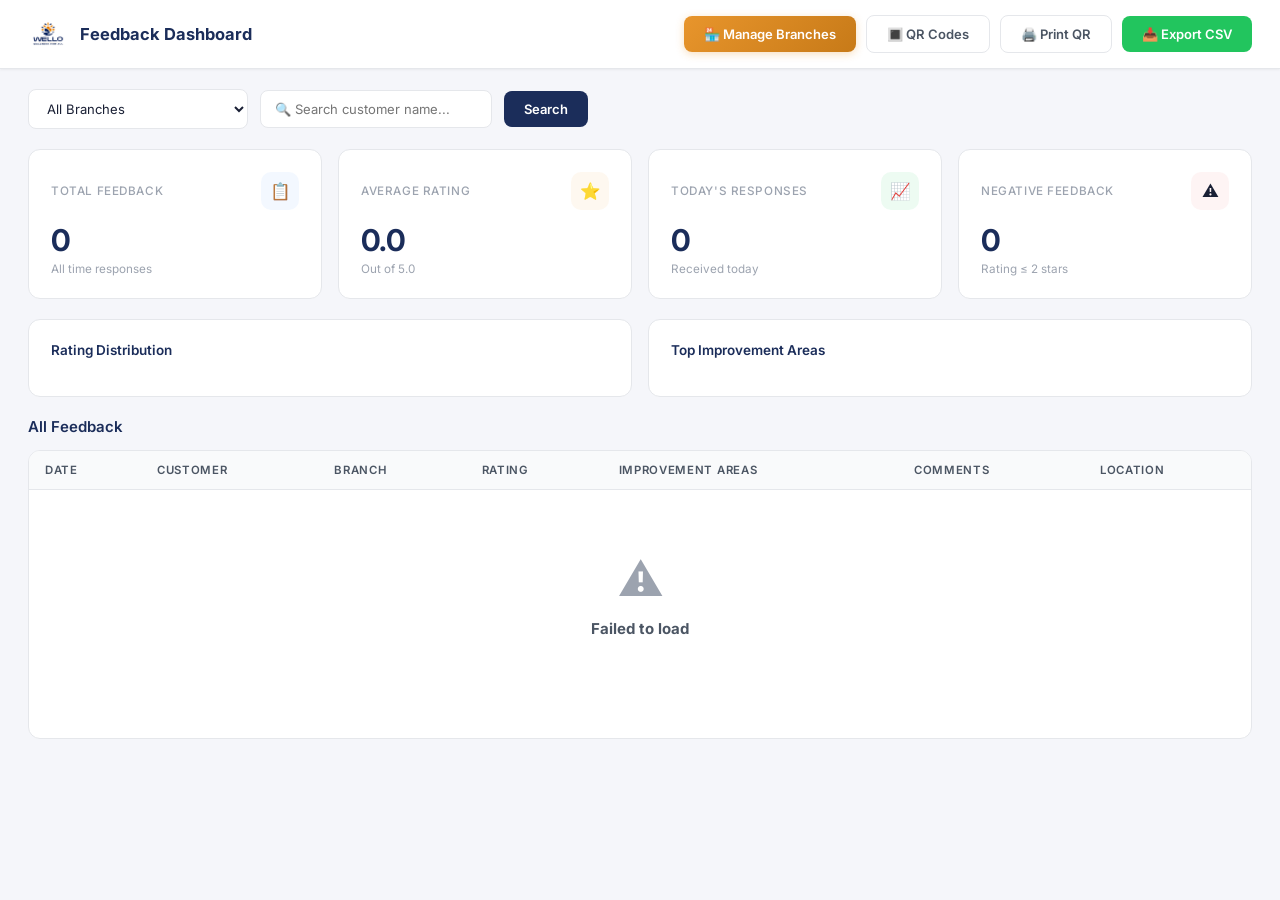
==== frontend/admin.html @ 87f92286 "Initial deploy" ====
<!DOCTYPE html>
<html lang="en">
<head>
  <meta charset="UTF-8"/>
  <meta name="viewport" content="width=device-width, initial-scale=1.0"/>
  <title>Feedback Dashboard | Admin</title>
  <link rel="preconnect" href="https://fonts.googleapis.com"/>
  <link rel="preconnect" href="https://fonts.gstatic.com" crossorigin/>
  <link href="https://fonts.googleapis.com/css2?family=Inter:wght@400;500;600;700;800&display=swap" rel="stylesheet"/>
  <link rel="icon" href="data:image/svg+xml,<svg xmlns='http://www.w3.org/2000/svg' viewBox='0 0 100 100'><text y='.9em' font-size='90'>📊</text></svg>"/>
  <link rel="stylesheet" href="css/admin.css"/>
</head>
<body>

  <!-- Top Bar -->
  <header class="topbar">
    <div class="topbar-brand">
      <div class="logo">
        <img src="wellopharmacy-trasperent.png" alt="Wello Pharmacy" style="width:36px;height:36px;object-fit:contain;"/>
      </div>
      <h1>Feedback Dashboard</h1>
    </div>
    <div class="topbar-actions">
      <button class="btn btn-accent" id="manage-branches-btn">🏪 Manage Branches</button>
      <button class="btn btn-outline" id="qr-btn">🔳 QR Codes</button>
      <a href="print-qr.html" class="btn btn-outline" style="text-decoration:none;">🖨️ Print QR</a>
      <button class="btn btn-success" id="export-btn">📥 Export CSV</button>
    </div>
  </header>

  <!-- Filters -->
  <div class="filters-bar">
    <select class="filter-select" id="branch-filter">
      <option value="">All Branches</option>
    </select>
    <input class="filter-input" type="text" id="search-input" placeholder="🔍 Search customer name..."/>
    <button class="btn btn-primary" id="search-btn">Search</button>
  </div>

  <!-- KPI Cards -->
  <div class="kpi-grid">
    <div class="kpi-card">
      <div class="kpi-header">
        <span class="kpi-label">Total Feedback</span>
        <div class="kpi-icon blue">📋</div>
      </div>
      <div class="kpi-value" id="kpi-total">0</div>
      <div class="kpi-sub">All time responses</div>
    </div>
    <div class="kpi-card">
      <div class="kpi-header">
        <span class="kpi-label">Average Rating</span>
        <div class="kpi-icon amber">⭐</div>
      </div>
      <div class="kpi-value" id="kpi-avg">0.0</div>
      <div class="kpi-sub">Out of 5.0</div>
    </div>
    <div class="kpi-card">
      <div class="kpi-header">
        <span class="kpi-label">Today's Responses</span>
        <div class="kpi-icon green">📈</div>
      </div>
      <div class="kpi-value" id="kpi-today">0</div>
      <div class="kpi-sub">Received today</div>
    </div>
    <div class="kpi-card">
      <div class="kpi-header">
        <span class="kpi-label">Negative Feedback</span>
        <div class="kpi-icon red">⚠️</div>
      </div>
      <div class="kpi-value" id="kpi-negative">0</div>
      <div class="kpi-sub">Rating ≤ 2 stars</div>
    </div>
  </div>

  <!-- Charts -->
  <div class="charts-grid">
    <div class="chart-card">
      <h3>Rating Distribution</h3>
      <div class="rating-bars" id="rating-bars"></div>
    </div>
    <div class="chart-card">
      <h3>Top Improvement Areas</h3>
      <div class="tag-bars" id="tag-bars"></div>
    </div>
  </div>

  <!-- Data Table -->
  <div class="table-section">
    <div class="table-header">
      <h3>All Feedback</h3>
    </div>
    <div class="table-wrapper">
      <table>
        <thead>
          <tr>
            <th>Date</th>
            <th>Customer</th>
            <th>Branch</th>
            <th>Rating</th>
            <th>Improvement Areas</th>
            <th>Comments</th>
            <th>Location</th>
          </tr>
        </thead>
        <tbody id="feedback-tbody">
          <tr><td colspan="8"><div class="loading-spinner"><div class="spinner"></div></div></td></tr>
        </tbody>
      </table>
      <div class="pagination" id="pagination"></div>
    </div>
  </div>

  <!-- ═══════ QR Code Modal ═══════ -->
  <div class="modal-overlay" id="qr-modal">
    <div class="modal">
      <button class="modal-close" onclick="document.getElementById('qr-modal').classList.remove('visible')">&times;</button>
      <h2>🔳 Branch QR Codes</h2>
      <p style="color:var(--text-sec);font-size:0.85rem;margin-bottom:16px;">Print these QR codes and place them at your pharmacy counters. Each QR opens the feedback form with the branch auto-selected.</p>
      <div class="qr-list" id="qr-grid"></div>
    </div>
  </div>

  <!-- ═══════ Branch Management Modal ═══════ -->
  <div class="modal-overlay" id="branch-modal">
    <div class="modal modal-lg">
      <button class="modal-close" onclick="document.getElementById('branch-modal').classList.remove('visible')">&times;</button>
      <div class="modal-header-row">
        <h2>🏪 Branch Management</h2>
        <button class="btn btn-primary btn-sm" id="add-branch-btn">+ Add New Branch</button>
      </div>
      <p style="color:var(--text-sec);font-size:0.85rem;margin-bottom:20px;">Add, edit, or remove pharmacy branches. Generate QR codes and barcodes for each branch.</p>
      
      <!-- Branch List -->
      <div class="branch-list" id="branch-list">
        <div class="loading-spinner"><div class="spinner"></div></div>
      </div>
    </div>
  </div>

  <!-- ═══════ Add/Edit Branch Modal ═══════ -->
  <div class="modal-overlay" id="branch-form-modal">
    <div class="modal modal-sm">
      <button class="modal-close" onclick="document.getElementById('branch-form-modal').classList.remove('visible')">&times;</button>
      <h2 id="branch-form-title">Add New Branch</h2>
      <form id="branch-form" class="branch-form">
        <div class="form-group">
          <label class="form-label">Branch Code <span class="required">*</span></label>
          <input type="text" id="branch-code-input" class="form-control" placeholder="e.g. 025" maxlength="10" required/>
          <small class="form-hint">Unique code (e.g. 025, ABC01)</small>
        </div>
        <div class="form-group">
          <label class="form-label">Branch Name <span class="required">*</span></label>
          <input type="text" id="branch-name-input" class="form-control" placeholder="e.g. WELLO PHARMACY - SOUTH DELHI" maxlength="200" required/>
          <small class="form-hint">Full pharmacy name as it appears on cards</small>
        </div>
        <div class="form-actions">
          <button type="button" class="btn btn-outline" onclick="document.getElementById('branch-form-modal').classList.remove('visible')">Cancel</button>
          <button type="submit" class="btn btn-primary" id="branch-save-btn">Save Branch</button>
        </div>
      </form>
    </div>
  </div>

  <!-- ═══════ Barcode/QR Preview Modal ═══════ -->
  <div class="modal-overlay" id="code-preview-modal">
    <div class="modal modal-sm" style="text-align:center;">
      <button class="modal-close" onclick="document.getElementById('code-preview-modal').classList.remove('visible')">&times;</button>
      <h2 id="code-preview-title">Branch Codes</h2>
      <p class="code-preview-branch" id="code-preview-branch"></p>
      
      <div class="code-tabs">
        <button class="code-tab active" data-tab="qr" onclick="switchCodeTab('qr')">QR Code</button>
        <button class="code-tab" data-tab="barcode" onclick="switchCodeTab('barcode')">Barcode</button>
      </div>
      
      <div class="code-preview-img" id="code-preview-qr" style="display:block;">
        <img id="preview-qr-img" src="" alt="QR Code"/>
      </div>
      <div class="code-preview-img" id="code-preview-barcode" style="display:none;">
        <img id="preview-barcode-img" src="" alt="Barcode"/>
      </div>
      
      <div class="code-preview-actions">
        <a id="download-qr-link" class="btn btn-outline btn-sm" download>⬇ Download QR</a>
        <a id="download-barcode-link" class="btn btn-outline btn-sm" download>⬇ Download Barcode</a>
      </div>
    </div>
  </div>

  <!-- ═══════ Delete Confirm Modal ═══════ -->
  <div class="modal-overlay" id="delete-modal">
    <div class="modal modal-sm" style="text-align:center;">
      <button class="modal-close" onclick="document.getElementById('delete-modal').classList.remove('visible')">&times;</button>
      <div class="delete-icon">🗑️</div>
      <h2 style="margin-bottom:8px;">Delete Branch?</h2>
      <p class="delete-msg" id="delete-msg">Are you sure you want to delete this branch? This cannot be undone.</p>
      <div class="form-actions" style="justify-content:center;margin-top:20px;">
        <button class="btn btn-outline" onclick="document.getElementById('delete-modal').classList.remove('visible')">Cancel</button>
        <button class="btn btn-danger" id="confirm-delete-btn">Delete</button>
      </div>
    </div>
  </div>

  <!-- Toast Notification -->
  <div class="toast" id="toast">
    <span class="toast-icon" id="toast-icon">✅</span>
    <span class="toast-msg" id="toast-msg">Success</span>
  </div>

  <script src="js/admin.js"></script>
</body>
</html>
---- frontend/css/admin.css ----
/* ═══════════════════════════════════════════════════════════
   WELLO Pharmacy - Admin Dashboard
   Clean Light Theme — Navy (#1b2d5a) + Amber (#e8952c)
   Enhanced with Branch Management + Barcode
   ═══════════════════════════════════════════════════════════ */
:root {
  --navy: #1b2d5a;
  --navy-light: #2a4178;
  --navy-dark: #111d3a;
  --navy-glow: rgba(27,45,90,0.06);

  --amber: #e8952c;
  --amber-light: #f5ad4f;
  --amber-dark: #c77a18;
  --amber-glow: rgba(232,149,44,0.08);

  --bg: #f5f6fa;
  --surface: #ffffff;
  --surface-alt: #f9fafb;

  --border: #e5e7eb;
  --border-hover: #d1d5db;
  --border-focus: #1b2d5a;

  --text: #1a2035;
  --text-sec: #4b5563;
  --text-muted: #9ca3af;

  --green: #22c55e;
  --green-bg: rgba(34,197,94,0.08);
  --green-border: rgba(34,197,94,0.2);
  --red: #ef4444;
  --red-bg: rgba(239,68,68,0.06);
  --red-border: rgba(239,68,68,0.2);
  --amber-bg: rgba(232,149,44,0.07);
  --amber-border: rgba(232,149,44,0.2);
  --blue-bg: rgba(59,130,246,0.06);
  --blue-border: rgba(59,130,246,0.2);

  --shadow-sm: 0 1px 3px rgba(0,0,0,0.04), 0 1px 2px rgba(0,0,0,0.02);
  --shadow-md: 0 4px 16px rgba(0,0,0,0.06);
  --shadow-lg: 0 8px 30px rgba(0,0,0,0.08);
  --radius: 12px;
  --radius-sm: 8px;
  --transition: 0.2s ease;
}
*, *::before, *::after { box-sizing: border-box; margin: 0; padding: 0; }
html { font-size: 15px; }
body {
  font-family: 'Inter', -apple-system, sans-serif;
  background: var(--bg);
  color: var(--text);
  min-height: 100vh;
  -webkit-font-smoothing: antialiased;
}
a { color: var(--navy); text-decoration: none; }

/* ─── Top Bar ─────────────────────────────────────────────── */
.topbar {
  display: flex; align-items: center; justify-content: space-between;
  padding: 14px 28px;
  background: var(--surface);
  border-bottom: 1px solid var(--border);
  position: sticky; top: 0; z-index: 100;
  box-shadow: var(--shadow-sm);
}
.topbar-brand { display: flex; align-items: center; gap: 12px; }
.topbar-brand .logo {
  width: 40px; height: 40px;
  display: flex; align-items: center; justify-content: center;
  background: transparent;
}
.topbar-brand .logo img { width: 36px; height: 36px; object-fit: contain; }
.topbar-brand h1 {
  font-size: 1.1rem; font-weight: 700;
  color: var(--navy);
}
.topbar-actions { display: flex; align-items: center; gap: 10px; }

/* ─── Filters ─────────────────────────────────────────────── */
.filters-bar {
  display: flex; flex-wrap: wrap; gap: 12px; padding: 20px 28px; align-items: center;
}
.filter-select, .filter-input {
  padding: 10px 14px; font-size: 0.87rem; font-family: inherit;
  background: var(--surface); color: var(--text);
  border: 1px solid var(--border); border-radius: var(--radius-sm);
  outline: none; transition: var(--transition);
}
.filter-select:focus, .filter-input:focus {
  border-color: var(--navy); box-shadow: 0 0 0 3px var(--navy-glow);
}
.filter-select { min-width: 220px; cursor: pointer; }
.filter-input { min-width: 180px; }

.btn {
  padding: 10px 20px; font-size: 0.87rem; font-weight: 600; font-family: inherit;
  border: none; border-radius: var(--radius-sm); cursor: pointer; transition: var(--transition);
  display: inline-flex; align-items: center; gap: 6px;
}
.btn-sm { padding: 8px 16px; font-size: 0.82rem; }
.btn-primary {
  background: var(--navy); color: #fff;
}
.btn-primary:hover { background: var(--navy-light); transform: translateY(-1px); box-shadow: var(--shadow-md); }
.btn-outline {
  background: var(--surface); color: var(--text-sec); border: 1px solid var(--border);
}
.btn-outline:hover { border-color: var(--navy); color: var(--navy); }
.btn-accent {
  background: linear-gradient(135deg, var(--amber), var(--amber-dark));
  color: #fff;
  box-shadow: 0 2px 8px rgba(232,149,44,0.3);
}
.btn-accent:hover { transform: translateY(-1px); box-shadow: 0 4px 16px rgba(232,149,44,0.4); }
.btn-success {
  background: var(--green); color: #fff;
}
.btn-success:hover { opacity: 0.9; transform: translateY(-1px); }
.btn-danger {
  background: var(--red); color: #fff;
}
.btn-danger:hover { opacity: 0.9; transform: translateY(-1px); }

/* ─── KPI Cards ───────────────────────────────────────────── */
.kpi-grid {
  display: grid; grid-template-columns: repeat(auto-fit, minmax(220px, 1fr));
  gap: 16px; padding: 0 28px 20px;
}
.kpi-card {
  background: var(--surface);
  border: 1px solid var(--border);
  border-radius: var(--radius); padding: 22px; transition: var(--transition);
  position: relative; overflow: hidden;
}
.kpi-card::after {
  content: ''; position: absolute; top: 0; left: 0;
  width: 100%; height: 3px;
  background: linear-gradient(90deg, var(--navy), var(--amber));
  opacity: 0; transition: 0.3s;
}
.kpi-card:hover { border-color: var(--border-hover); transform: translateY(-2px); box-shadow: var(--shadow-md); }
.kpi-card:hover::after { opacity: 1; }
.kpi-header { display: flex; justify-content: space-between; align-items: center; margin-bottom: 12px; }
.kpi-label { font-size: 0.78rem; color: var(--text-muted); font-weight: 500; text-transform: uppercase; letter-spacing: 0.05em; }
.kpi-icon {
  width: 38px; height: 38px; border-radius: 10px;
  display: flex; align-items: center; justify-content: center; font-size: 1.1rem;
}
.kpi-icon.blue { background: var(--blue-bg); }
.kpi-icon.green { background: var(--green-bg); }
.kpi-icon.red { background: var(--red-bg); }
.kpi-icon.amber { background: var(--amber-bg); }
.kpi-value { font-size: 2rem; font-weight: 700; letter-spacing: -0.02em; color: var(--navy); }
.kpi-sub { font-size: 0.78rem; color: var(--text-muted); margin-top: 4px; }

/* ─── Charts ──────────────────────────────────────────────── */
.charts-grid {
  display: grid; grid-template-columns: 1fr 1fr;
  gap: 16px; padding: 0 28px 20px;
}
.chart-card {
  background: var(--surface); border: 1px solid var(--border);
  border-radius: var(--radius); padding: 22px;
}
.chart-card h3 { font-size: 0.9rem; font-weight: 600; margin-bottom: 16px; color: var(--navy); }

.rating-bars { display: flex; flex-direction: column; gap: 8px; }
.rating-bar-row { display: flex; align-items: center; gap: 10px; font-size: 0.82rem; }
.rating-bar-label { width: 50px; color: var(--text-sec); text-align: right; }
.rating-bar-track { flex: 1; height: 10px; background: #f3f4f6; border-radius: 5px; overflow: hidden; }
.rating-bar-fill { height: 100%; border-radius: 5px; transition: width 0.6s ease; }
.rating-bar-count { width: 30px; color: var(--text-muted); font-size: 0.78rem; }

.tag-bars { display: flex; flex-direction: column; gap: 8px; }
.tag-bar-row { display: flex; align-items: center; gap: 10px; font-size: 0.82rem; }
.tag-bar-label { width: 120px; color: var(--text-sec); white-space: nowrap; overflow: hidden; text-overflow: ellipsis; }
.tag-bar-track { flex: 1; height: 10px; background: #f3f4f6; border-radius: 5px; overflow: hidden; }
.tag-bar-fill { height: 100%; background: linear-gradient(90deg, var(--amber), var(--amber-light)); border-radius: 5px; transition: width 0.6s ease; }
.tag-bar-count { width: 30px; color: var(--text-muted); font-size: 0.78rem; }

/* ─── Table ───────────────────────────────────────────────── */
.table-section { padding: 0 28px 28px; }
.table-header { display: flex; justify-content: space-between; align-items: center; margin-bottom: 14px; }
.table-header h3 { font-size: 1rem; font-weight: 600; color: var(--navy); }
.table-wrapper {
  background: var(--surface); border: 1px solid var(--border);
  border-radius: var(--radius); overflow: hidden;
}
table { width: 100%; border-collapse: collapse; }
thead { background: var(--surface-alt); }
th {
  padding: 12px 16px; font-size: 0.76rem; font-weight: 600;
  color: var(--text-sec); text-transform: uppercase; letter-spacing: 0.06em;
  text-align: left; border-bottom: 1px solid var(--border);
}
td {
  padding: 14px 16px; font-size: 0.87rem; color: var(--text);
  border-bottom: 1px solid var(--border); vertical-align: middle;
}
tr:last-child td { border-bottom: none; }
tr:hover td { background: rgba(27,45,90,0.02); }

.rating-stars { color: var(--amber); font-size: 0.9rem; letter-spacing: 1px; }
.badge {
  display: inline-block; padding: 3px 10px; border-radius: 20px;
  font-size: 0.72rem; font-weight: 600;
}
.badge-green { background: var(--green-bg); color: var(--green); }
.badge-red { background: var(--red-bg); color: var(--red); }
.badge-amber { background: var(--amber-bg); color: var(--amber); }
.map-link { color: var(--navy); font-size: 0.8rem; cursor: pointer; font-weight: 500; }
.map-link:hover { text-decoration: underline; color: var(--amber); }
.tags-cell { display: flex; flex-wrap: wrap; gap: 4px; }
.mini-tag {
  background: #f3f4f6; color: var(--text-sec); padding: 2px 8px;
  border-radius: 12px; font-size: 0.7rem;
}

/* Pagination */
.pagination { display: flex; align-items: center; justify-content: center; gap: 8px; padding: 16px; }
.page-btn {
  padding: 8px 14px; font-size: 0.82rem; font-family: inherit;
  background: var(--surface); color: var(--text-sec); border: 1px solid var(--border);
  border-radius: 6px; cursor: pointer; transition: var(--transition);
}
.page-btn:hover { border-color: var(--navy); color: var(--navy); }
.page-btn.active { background: var(--navy); color: #fff; border-color: var(--navy); font-weight: 600; }
.page-btn:disabled { opacity: 0.4; cursor: not-allowed; }
.page-info { font-size: 0.8rem; color: var(--text-muted); }

/* ═══════════════════════════════════════════════════════════
   MODALS — Base Styles
   ═══════════════════════════════════════════════════════════ */
.modal-overlay {
  display: none; position: fixed; inset: 0; background: rgba(0,0,0,0.45);
  z-index: 200; align-items: center; justify-content: center;
  backdrop-filter: blur(6px);
  animation: fadeIn 0.2s ease;
}
.modal-overlay.visible { display: flex; }
.modal {
  background: var(--surface); border: 1px solid var(--border);
  border-radius: 16px; padding: 28px; max-width: 520px; width: 92%;
  max-height: 85vh; overflow-y: auto;
  box-shadow: 0 20px 60px rgba(0,0,0,0.15);
  animation: slideUp 0.25s ease;
}
.modal-lg { max-width: 720px; }
.modal-sm { max-width: 440px; }
.modal h2 { font-size: 1.15rem; margin-bottom: 10px; color: var(--navy); }
.modal-close {
  float: right; background: none; border: none; color: var(--text-muted);
  font-size: 1.5rem; cursor: pointer; padding: 4px;
  width: 36px; height: 36px; border-radius: 8px;
  display: flex; align-items: center; justify-content: center;
  transition: var(--transition);
}
.modal-close:hover { color: var(--red); background: var(--red-bg); }
.modal-header-row {
  display: flex; align-items: center; justify-content: space-between;
  margin-bottom: 4px;
}

@keyframes fadeIn {
  from { opacity: 0; }
  to { opacity: 1; }
}
@keyframes slideUp {
  from { opacity: 0; transform: translateY(20px) scale(0.97); }
  to { opacity: 1; transform: translateY(0) scale(1); }
}

/* ─── QR Modal (original) ────────────────────────────────── */
.qr-list { display: grid; grid-template-columns: 1fr 1fr; gap: 14px; }
.qr-item {
  background: var(--surface-alt); border-radius: var(--radius-sm);
  padding: 14px; text-align: center; border: 1px solid var(--border);
  transition: var(--transition);
}
.qr-item:hover { border-color: var(--navy); box-shadow: var(--shadow-sm); }
.qr-item img { width: 120px; height: 120px; margin-bottom: 8px; background: #fff; border-radius: 6px; padding: 4px; }
.qr-item .qr-branch { font-size: 0.75rem; color: var(--text-sec); font-weight: 500; }
.qr-item .qr-code-label { font-size: 0.7rem; color: var(--text-muted); }
.qr-item .qr-code-label a { color: var(--navy); }

/* ═══════════════════════════════════════════════════════════
   BRANCH MANAGEMENT STYLES
   ═══════════════════════════════════════════════════════════ */

/* Branch Table */
.branch-table-wrapper {
  border: 1px solid var(--border);
  border-radius: var(--radius);
  overflow: hidden;
}
.branch-table { width: 100%; border-collapse: collapse; }
.branch-table thead { background: var(--surface-alt); }
.branch-table th {
  padding: 11px 16px; font-size: 0.73rem; font-weight: 600;
  color: var(--text-sec); text-transform: uppercase; letter-spacing: 0.06em;
  text-align: left; border-bottom: 1px solid var(--border);
}
.branch-table td {
  padding: 12px 16px; font-size: 0.87rem; color: var(--text);
  border-bottom: 1px solid var(--border); vertical-align: middle;
}
.branch-table tr:last-child td { border-bottom: none; }
.branch-row {
  animation: rowSlide 0.3s ease both;
  transition: background 0.15s;
}
.branch-row:hover td { background: rgba(27,45,90,0.02); }
@keyframes rowSlide {
  from { opacity: 0; transform: translateX(-8px); }
  to { opacity: 1; transform: translateX(0); }
}

.branch-code-badge {
  background: linear-gradient(135deg, var(--navy), var(--navy-light));
  color: #fff; padding: 4px 12px; border-radius: 20px;
  font-size: 0.78rem; font-weight: 700; letter-spacing: 0.04em;
  display: inline-block;
}
.branch-name-cell {
  font-weight: 500; max-width: 300px;
  white-space: nowrap; overflow: hidden; text-overflow: ellipsis;
}
.branch-count {
  text-align: center; padding: 12px; color: var(--text-muted);
  font-size: 0.78rem; border-top: 1px solid var(--border);
  margin-top: 8px;
}

/* Action buttons */
.action-btns { display: flex; gap: 6px; justify-content: center; }
.btn-icon {
  width: 36px; height: 36px; border-radius: 8px;
  border: 1px solid var(--border); background: var(--surface);
  cursor: pointer; display: flex; align-items: center; justify-content: center;
  font-size: 0.9rem; transition: var(--transition);
}
.btn-icon:hover { transform: translateY(-1px); box-shadow: var(--shadow-sm); }
.btn-edit:hover { border-color: var(--amber); background: var(--amber-bg); }
.btn-delete:hover { border-color: var(--red); background: var(--red-bg); }
.btn-icon[title="View QR & Barcode"]:hover { border-color: var(--navy); background: var(--navy-glow); }

/* ─── Branch Form ──────────────────────────────────────── */
.branch-form { margin-top: 16px; }
.form-group { margin-bottom: 18px; }
.form-label {
  display: block; font-size: 0.82rem; font-weight: 600;
  color: var(--text-sec); margin-bottom: 6px;
}
.form-label .required { color: var(--red); }
.form-control {
  width: 100%; padding: 11px 14px; font-size: 0.92rem; font-family: inherit;
  background: var(--surface-alt); color: var(--text);
  border: 1.5px solid var(--border); border-radius: var(--radius-sm);
  outline: none; transition: var(--transition);
}
.form-control:focus {
  border-color: var(--navy); background: #fff;
  box-shadow: 0 0 0 3px var(--navy-glow);
}
.form-control:disabled {
  opacity: 0.5; cursor: not-allowed;
}
.form-hint {
  display: block; font-size: 0.72rem; color: var(--text-muted);
  margin-top: 4px;
}
.form-actions {
  display: flex; gap: 10px; justify-content: flex-end;
  margin-top: 24px; padding-top: 16px;
  border-top: 1px solid var(--border);
}

/* ─── Code Preview (QR/Barcode) ────────────────────────── */
.code-preview-branch {
  color: var(--text-sec); font-size: 0.85rem; margin-bottom: 16px;
}
.code-tabs {
  display: flex; gap: 4px; justify-content: center;
  background: var(--surface-alt); border-radius: 10px;
  padding: 4px; margin-bottom: 20px;
  border: 1px solid var(--border);
}
.code-tab {
  flex: 1; padding: 9px 16px; font-size: 0.82rem; font-weight: 600;
  font-family: inherit; background: transparent; border: none;
  border-radius: 7px; cursor: pointer; color: var(--text-muted);
  transition: var(--transition);
}
.code-tab.active {
  background: var(--navy); color: #fff;
  box-shadow: 0 2px 6px rgba(27,45,90,0.2);
}
.code-tab:hover:not(.active) { color: var(--text); }

.code-preview-img {
  padding: 20px;
  background: var(--surface-alt);
  border: 1px solid var(--border);
  border-radius: var(--radius);
  margin-bottom: 16px;
}
.code-preview-img img {
  max-width: 100%; height: auto;
  display: block; margin: 0 auto;
}
.code-preview-actions {
  display: flex; gap: 10px; justify-content: center;
}

/* ─── Delete Confirm ──────────────────────────────────── */
.delete-icon { font-size: 2.5rem; margin-bottom: 12px; }
.delete-msg {
  color: var(--text-sec); font-size: 0.88rem; line-height: 1.5;
}

/* ═══════════════════════════════════════════════════════════
   TOAST NOTIFICATION
   ═══════════════════════════════════════════════════════════ */
.toast {
  position: fixed; bottom: -80px; left: 50%; transform: translateX(-50%);
  background: var(--surface); color: var(--text);
  padding: 14px 24px; border-radius: 12px;
  box-shadow: 0 8px 30px rgba(0,0,0,0.15);
  border: 1px solid var(--border);
  display: flex; align-items: center; gap: 10px;
  font-size: 0.88rem; font-weight: 500;
  z-index: 500;
  transition: bottom 0.35s cubic-bezier(0.4, 0, 0.2, 1);
}
.toast.visible { bottom: 28px; }
.toast.success { border-left: 4px solid var(--green); }
.toast.error { border-left: 4px solid var(--red); }
.toast-icon { font-size: 1.2rem; }

/* ─── Empty / Loading ─────────────────────────────────────── */
.empty-state { text-align: center; padding: 48px 20px; color: var(--text-muted); }
.empty-state .empty-icon { font-size: 3rem; margin-bottom: 12px; }
.empty-state h3 { font-size: 1rem; color: var(--text-sec); margin-bottom: 6px; }
.loading-spinner { display: flex; align-items: center; justify-content: center; padding: 40px; }
.spinner {
  width: 32px; height: 32px;
  border: 3px solid var(--border); border-top-color: var(--navy);
  border-radius: 50%; animation: spin 0.7s linear infinite;
}
@keyframes spin { to { transform: rotate(360deg); } }

/* ─── Responsive ──────────────────────────────────────────── */
@media (max-width: 900px) {
  .charts-grid { grid-template-columns: 1fr; }
  .kpi-grid { grid-template-columns: repeat(2, 1fr); }
  .qr-list { grid-template-columns: 1fr; }
  .branch-name-cell { max-width: 180px; }
}
@media (max-width: 600px) {
  .topbar, .filters-bar, .kpi-grid, .charts-grid, .table-section { padding-left: 14px; padding-right: 14px; }
  .kpi-grid { grid-template-columns: 1fr; }
  table { font-size: 0.8rem; }
  th, td { padding: 10px 10px; }
  .topbar { flex-direction: column; gap: 10px; }
  .topbar-actions { flex-wrap: wrap; justify-content: center; }
  .modal { padding: 20px; width: 96%; }
  .modal-lg { max-width: 96%; }
  .modal-header-row { flex-direction: column; gap: 10px; align-items: flex-start; }
  .code-preview-actions { flex-direction: column; }
}
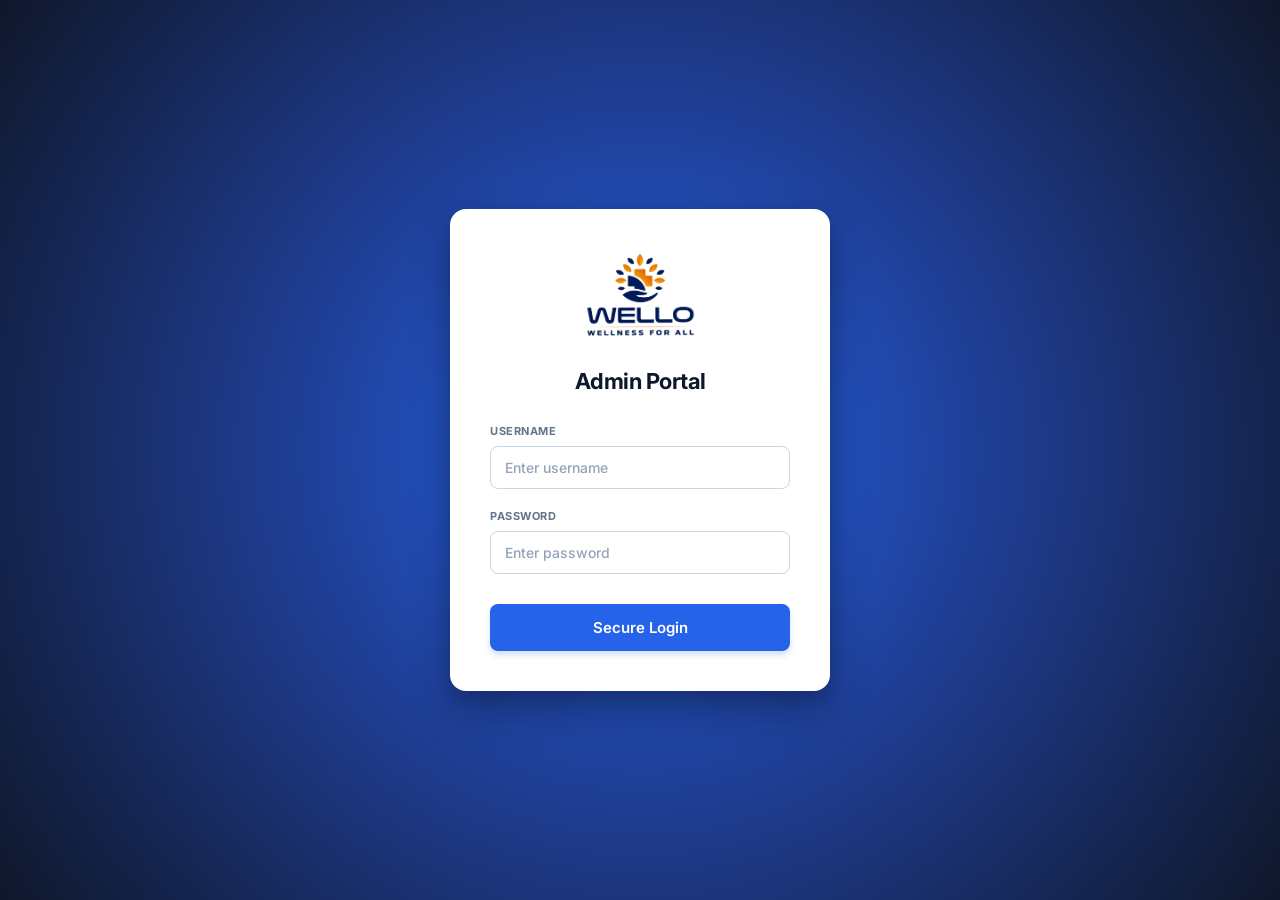
==== commit 91145827: "Finalizing Pharmacy Feedback UI, Automated Reports and Mobile Responsiveness" ====
--- a/frontend/admin.html
+++ b/frontend/admin.html
@@ -11,6 +11,157 @@
   <link rel="stylesheet" href="css/admin.css"/>
 </head>
 <body>
+  <!-- Login Overlay -->
+  <style>
+    @keyframes cardFadeIn {
+      from { opacity: 0; transform: scale(0.97); }
+      to { opacity: 1; transform: scale(1); }
+    }
+
+    #login-overlay {
+      position: fixed; top: 0; left: 0; width: 100%; height: 100%;
+      background: radial-gradient(circle at center, #2563eb 0%, #1e3a8a 50%, #0f172a 100%);
+      z-index: 9999;
+      display: flex; align-items: center; justify-content: center;
+    }
+
+    .login-card {
+      width: 100%; max-width: 380px;
+      background: #ffffff;
+      padding: 40px;
+      border-radius: 16px;
+      box-shadow: 0 20px 40px rgba(0, 0, 0, 0.3), 0 5px 15px rgba(0, 0, 0, 0.1);
+      text-align: center;
+      animation: cardFadeIn 0.3s ease-out forwards;
+      box-sizing: border-box;
+    }
+
+    .login-logo {
+      width: 130px; height: auto;
+      margin: 0 auto 20px;
+      display: block;
+    }
+
+    .login-logo img {
+      width: 100%; height: auto; object-fit: contain;
+    }
+
+    .login-card h2 {
+      margin: 0 0 30px 0; color: #0f172a; font-size: 22px; font-weight: 700;
+      letter-spacing: -0.5px; font-family: 'Inter', sans-serif;
+    }
+
+    .login-field { margin-bottom: 20px; text-align: left; }
+    
+    .login-field label {
+      display: block; margin-bottom: 8px; font-size: 11px;
+      color: #64748b; font-weight: 700;
+      text-transform: uppercase; letter-spacing: 0.5px;
+    }
+
+    .login-field input {
+      width: 100%; padding: 12px 14px; box-sizing: border-box;
+      background: #ffffff;
+      border: 1px solid #cbd5e1;
+      border-radius: 8px; font-size: 14px; font-weight: 500;
+      color: #1e293b; outline: none;
+      transition: border-color 0.2s, box-shadow 0.2s;
+      font-family: 'Inter', sans-serif;
+    }
+
+    .login-field input::placeholder { color: #94a3b8; }
+    
+    .login-field input:focus {
+      border-color: #3b82f6;
+      box-shadow: 0 0 0 3px rgba(59, 130, 246, 0.15);
+    }
+
+    .login-btn {
+      width: 100%; padding: 14px; margin-top: 10px;
+      background: #2563eb;
+      color: #ffffff; border: none; border-radius: 8px;
+      font-size: 15px; font-weight: 600; cursor: pointer;
+      font-family: 'Inter', sans-serif;
+      transition: background 0.2s, transform 0.1s;
+      box-shadow: 0 4px 6px rgba(37, 99, 235, 0.2);
+    }
+
+    .login-btn:hover {
+      background: #1d4ed8;
+      box-shadow: 0 6px 10px rgba(37, 99, 235, 0.3);
+    }
+
+    .login-btn:active { transform: scale(0.98); }
+
+    .login-error-msg {
+      color: #dc2626; font-size: 13px; margin-top: 16px; margin-bottom: 0;
+      display: none; font-weight: 500;
+      background: #fef2f2; padding: 10px 14px;
+      border-radius: 8px; border: 1px solid #fecaca;
+    }
+  </style>
+
+  <div id="login-overlay">
+    <div class="login-card">
+      <div class="login-logo">
+        <img src="wellopharmacy-trasperent.png" alt="Wello Pharmacy"/>
+      </div>
+      <h2>Admin Portal</h2>
+
+      <div class="login-field">
+        <label>Username</label>
+        <input type="text" id="login-user" placeholder="Enter username" autocomplete="off"/>
+      </div>
+      <div class="login-field">
+        <label>Password</label>
+        <input type="password" id="login-pass" placeholder="Enter password"/>
+      </div>
+
+      <button class="login-btn" id="login-btn">Secure Login</button>
+      <p class="login-error-msg" id="login-error">Invalid username or password</p>
+    </div>
+  </div>
+
+  <!-- Profile Dropdown Styles -->
+  <style>
+    .profile-wrap { position:relative; }
+    .profile-btn {
+      display:flex; align-items:center; gap:8px;
+      padding:6px 12px 6px 6px; border-radius:10px;
+      background:#f0f4ff; border:1.5px solid #e2e8f0;
+      cursor:pointer; font-family:'Inter',sans-serif;
+      font-size:13px; font-weight:600; color:#1b2d5a;
+      transition: background 0.15s, border-color 0.15s;
+    }
+    .profile-btn:hover { background:#e8eeff; border-color:#cbd5e1; }
+    .profile-btn .avatar {
+      width:28px; height:28px; border-radius:8px;
+      background:linear-gradient(135deg,#1b2d5a,#2a4a8e);
+      color:#fff; display:flex; align-items:center; justify-content:center;
+      font-size:12px; font-weight:700;
+    }
+    .profile-btn .chevron { font-size:10px; color:#94a3b8; margin-left:2px; }
+    .profile-menu {
+      display:none; position:absolute; top:calc(100% + 6px); right:0;
+      background:#fff; border-radius:12px; min-width:200px;
+      box-shadow:0 4px 6px rgba(0,0,0,0.04), 0 12px 30px rgba(0,0,0,0.1);
+      border:1px solid #e5e7eb; padding:6px; z-index:100;
+      animation: lgCardIn 0.15s ease-out;
+    }
+    .profile-menu.show { display:block; }
+    .profile-menu-item {
+      display:flex; align-items:center; gap:10px;
+      padding:10px 14px; border-radius:8px; cursor:pointer;
+      font-size:13px; font-weight:500; color:#374151;
+      border:none; background:none; width:100%; text-align:left;
+      font-family:'Inter',sans-serif;
+      transition: background 0.12s;
+    }
+    .profile-menu-item:hover { background:#f5f7fa; }
+    .profile-menu-item.danger { color:#dc2626; }
+    .profile-menu-item.danger:hover { background:#fef2f2; }
+    .profile-menu-divider { height:1px; background:#f3f4f6; margin:4px 8px; }
+  </style>
 
   <!-- Top Bar -->
   <header class="topbar">
@@ -21,10 +172,25 @@
       <h1>Feedback Dashboard</h1>
     </div>
     <div class="topbar-actions">
+      <button class="btn btn-outline" id="email-report-btn" title="Send Weekly Report">📧 Email Report</button>
       <button class="btn btn-accent" id="manage-branches-btn">🏪 Manage Branches</button>
       <button class="btn btn-outline" id="qr-btn">🔳 QR Codes</button>
       <a href="print-qr.html" class="btn btn-outline" style="text-decoration:none;">🖨️ Print QR</a>
       <button class="btn btn-success" id="export-btn">📥 Export CSV</button>
+
+      <!-- Profile Dropdown -->
+      <div class="profile-wrap">
+        <button class="profile-btn" id="profile-toggle">
+          <div class="avatar">W</div>
+          Admin
+          <span class="chevron">▼</span>
+        </button>
+        <div class="profile-menu" id="profile-menu">
+          <button class="profile-menu-item" id="change-pass-btn">🔑 Change Password</button>
+          <div class="profile-menu-divider"></div>
+          <button class="profile-menu-item danger" id="logout-btn">⏻ Logout</button>
+        </div>
+      </div>
     </div>
   </header>
 
@@ -101,6 +267,7 @@
             <th>Improvement Areas</th>
             <th>Comments</th>
             <th>Location</th>
+            <th style="text-align:center;">Action</th>
           </tr>
         </thead>
         <tbody id="feedback-tbody">
@@ -202,6 +369,78 @@
     </div>
   </div>
 
+  <!-- ═══════ Email Report Modal ═══════ -->
+  <div class="modal-overlay" id="email-report-modal">
+    <div class="modal modal-sm">
+      <button class="modal-close" onclick="document.getElementById('email-report-modal').classList.remove('visible')">&times;</button>
+      <h2>📧 Email Reports</h2>
+      <p style="color:var(--text-sec);font-size:0.85rem;margin-bottom:16px;">Configure automated reports or send a manual report immediately.</p>
+      
+      <!-- Automated Settings -->
+      <div style="background:var(--surface-alt); padding:16px; border-radius:10px; border:1px solid var(--border); margin-bottom:20px;">
+        <h3 style="font-size:0.95rem; color:var(--navy); margin-bottom:12px; display:flex; align-items:center; gap:6px;">
+          ⏱️ Automated Schedule
+        </h3>
+        <div class="form-group" style="margin-bottom:12px;">
+          <label class="form-label">Auto-Send To</label>
+          <input type="email" id="auto-email-input" class="form-control" placeholder="manager@pharmacy.com"/>
+        </div>
+        <div class="form-group" style="margin-bottom:12px;">
+          <label class="form-label">Frequency</label>
+          <select id="auto-freq-input" class="form-control" style="cursor:pointer;">
+            <option value="none">Disabled (Do not send automatically)</option>
+            <option value="daily">Daily (End of Day Summary)</option>
+            <option value="weekly">Weekly (Every Monday Morning)</option>
+            <option value="monthly">Monthly (1st of Every Month)</option>
+          </select>
+        </div>
+        <button type="button" class="btn btn-success" id="save-schedule-btn" style="width:100%; justify-content:center;">Save Schedule</button>
+      </div>
+
+      <!-- Manual Send -->
+      <div style="border-top:1px solid var(--border); padding-top:16px;">
+        <h3 style="font-size:0.95rem; color:var(--text-sec); margin-bottom:12px;">Send Manual Report Now</h3>
+        <div class="form-group" style="margin-bottom:10px;">
+          <select id="manual-timeframe-input" class="form-control" style="cursor:pointer;">
+            <option value="1">Daily Report (Last 24 Hours)</option>
+            <option value="7" selected>Weekly Report (Last 7 Days)</option>
+            <option value="30">Monthly Report (Last 30 Days)</option>
+            <option value="9999">Full Data (All Time)</option>
+          </select>
+        </div>
+        <div class="form-group">
+          <input type="email" id="report-email-input" class="form-control" placeholder="Enter email for instant report"/>
+        </div>
+        <button type="button" class="btn btn-outline" id="send-report-btn" style="width:100%; justify-content:center;">Send Now</button>
+      </div>
+    </div>
+  </div>
+
+  <!-- ═══════ Change Password Modal ═══════ -->
+  <div class="modal-overlay" id="password-modal">
+    <div class="modal modal-sm">
+      <button class="modal-close" onclick="document.getElementById('password-modal').classList.remove('visible')">&times;</button>
+      <h2>🔑 Change Password</h2>
+      <p style="color:var(--text-sec);font-size:0.85rem;margin-bottom:16px;">Update your admin login password.</p>
+      <div class="form-group">
+        <label class="form-label">Current Password <span class="required">*</span></label>
+        <input type="password" id="current-pass-input" class="form-control" placeholder="Enter current password" required/>
+      </div>
+      <div class="form-group">
+        <label class="form-label">New Password <span class="required">*</span></label>
+        <input type="password" id="new-pass-input" class="form-control" placeholder="Enter new password" required/>
+      </div>
+      <div class="form-group">
+        <label class="form-label">Confirm New Password <span class="required">*</span></label>
+        <input type="password" id="confirm-pass-input" class="form-control" placeholder="Confirm new password" required/>
+      </div>
+      <div class="form-actions">
+        <button type="button" class="btn btn-outline" onclick="document.getElementById('password-modal').classList.remove('visible')">Cancel</button>
+        <button type="button" class="btn btn-primary" id="save-pass-btn">Update Password</button>
+      </div>
+    </div>
+  </div>
+
   <!-- Toast Notification -->
   <div class="toast" id="toast">
     <span class="toast-icon" id="toast-icon">✅</span>
--- a/frontend/css/admin.css
+++ b/frontend/css/admin.css
@@ -185,9 +185,10 @@
 .table-header h3 { font-size: 1rem; font-weight: 600; color: var(--navy); }
 .table-wrapper {
   background: var(--surface); border: 1px solid var(--border);
-  border-radius: var(--radius); overflow: hidden;
-}
-table { width: 100%; border-collapse: collapse; }
+  border-radius: var(--radius); overflow-x: auto;
+  -webkit-overflow-scrolling: touch;
+}
+table { width: 100%; border-collapse: collapse; min-width: 800px; }
 thead { background: var(--surface-alt); }
 th {
   padding: 12px 16px; font-size: 0.76rem; font-weight: 600;
@@ -292,9 +293,10 @@
 .branch-table-wrapper {
   border: 1px solid var(--border);
   border-radius: var(--radius);
-  overflow: hidden;
-}
-.branch-table { width: 100%; border-collapse: collapse; }
+  overflow-x: auto;
+  -webkit-overflow-scrolling: touch;
+}
+.branch-table { width: 100%; border-collapse: collapse; min-width: 600px; }
 .branch-table thead { background: var(--surface-alt); }
 .branch-table th {
   padding: 11px 16px; font-size: 0.73rem; font-weight: 600;
@@ -460,12 +462,23 @@
 @media (max-width: 600px) {
   .topbar, .filters-bar, .kpi-grid, .charts-grid, .table-section { padding-left: 14px; padding-right: 14px; }
   .kpi-grid { grid-template-columns: 1fr; }
-  table { font-size: 0.8rem; }
-  th, td { padding: 10px 10px; }
-  .topbar { flex-direction: column; gap: 10px; }
-  .topbar-actions { flex-wrap: wrap; justify-content: center; }
-  .modal { padding: 20px; width: 96%; }
-  .modal-lg { max-width: 96%; }
+  
+  .topbar { flex-direction: column; gap: 12px; align-items: stretch; padding-top: 18px; padding-bottom: 18px; }
+  .topbar-brand { justify-content: center; margin-bottom: 4px; }
+  .topbar-actions { 
+    flex-wrap: wrap; justify-content: center; gap: 8px; 
+  }
+  .topbar-actions .btn { font-size: 0.75rem; padding: 8px 12px; flex: 1 1 calc(50% - 8px); text-align: center; justify-content: center; }
+  
+  .filters-bar { flex-direction: column; align-items: stretch; }
+  .filter-select, .filter-input { min-width: 100%; width: 100%; }
+  #search-btn { width: 100%; justify-content: center; }
+
+  .modal { padding: 20px; width: 92%; margin: 10px; }
+  .modal-lg { max-width: 100%; }
   .modal-header-row { flex-direction: column; gap: 10px; align-items: flex-start; }
   .code-preview-actions { flex-direction: column; }
-}
+  
+  table { font-size: 0.82rem; }
+  th, td { padding: 12px 14px; }
+}
